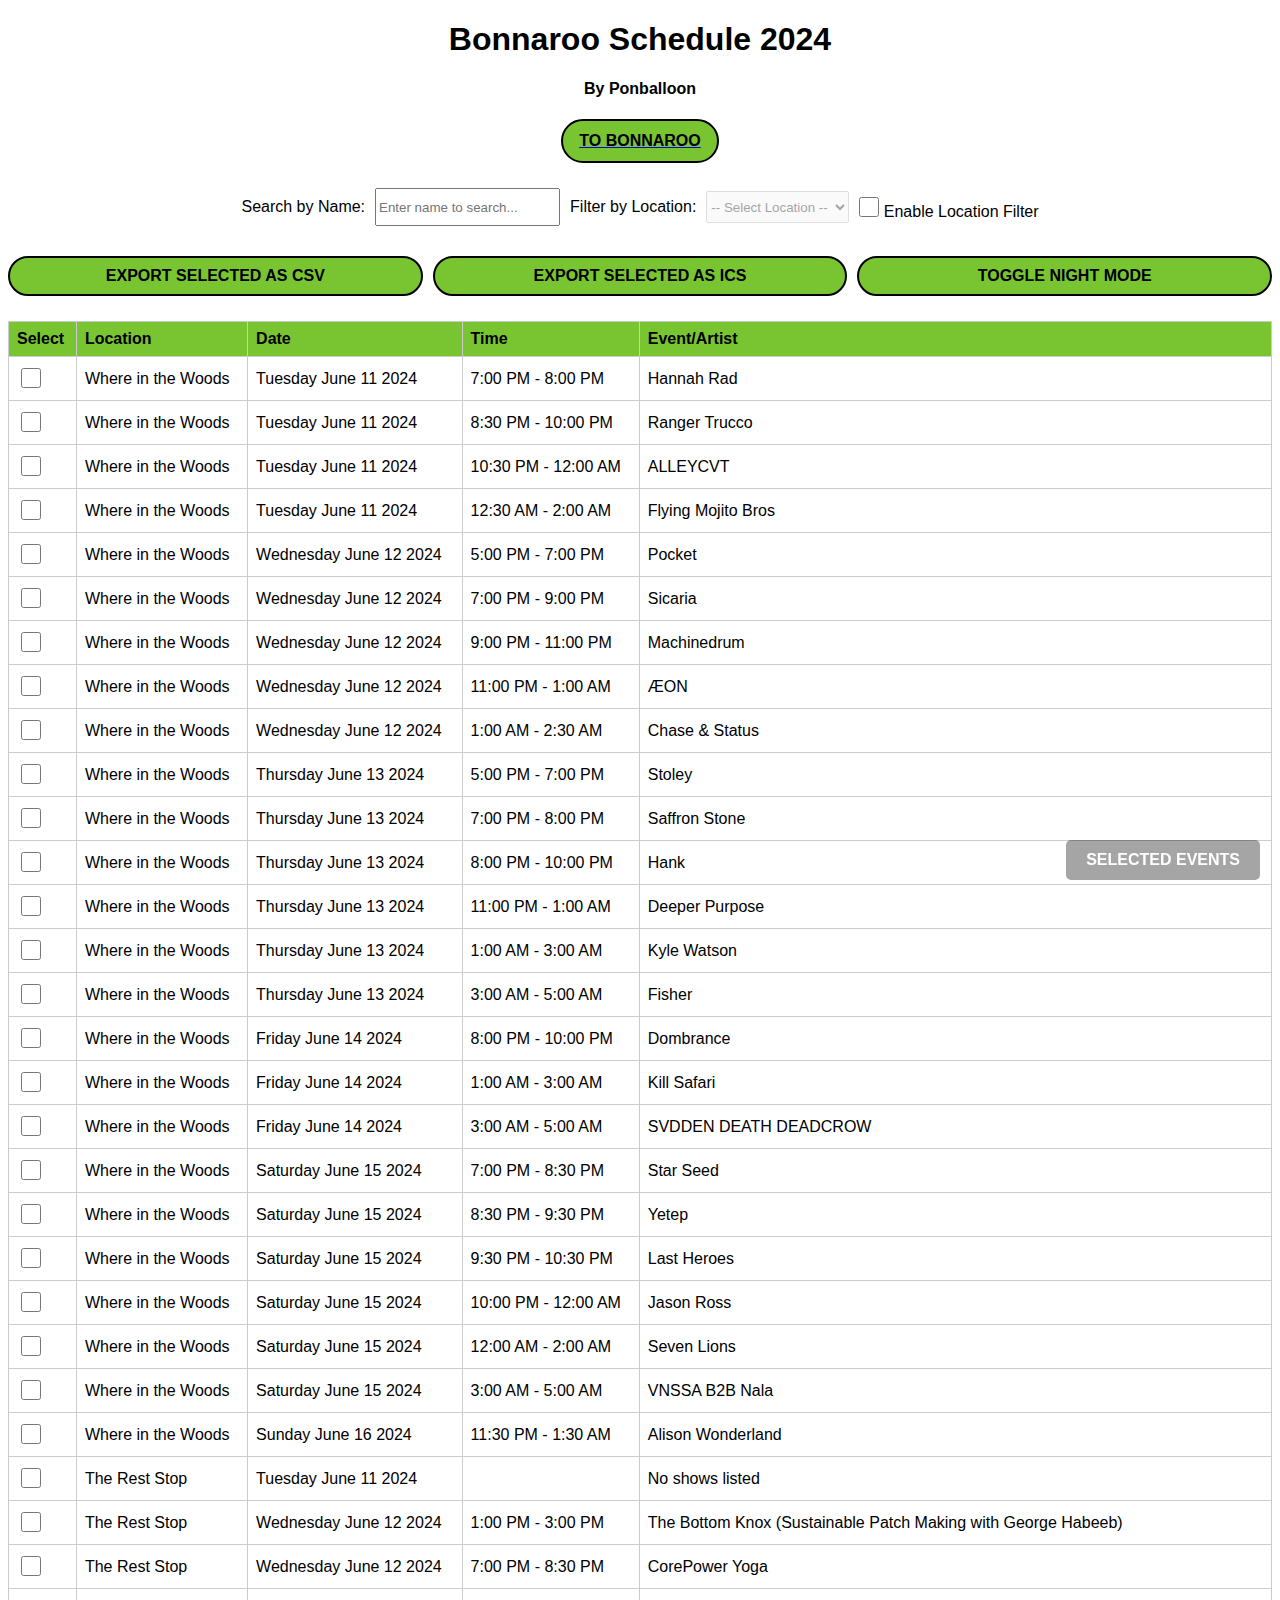
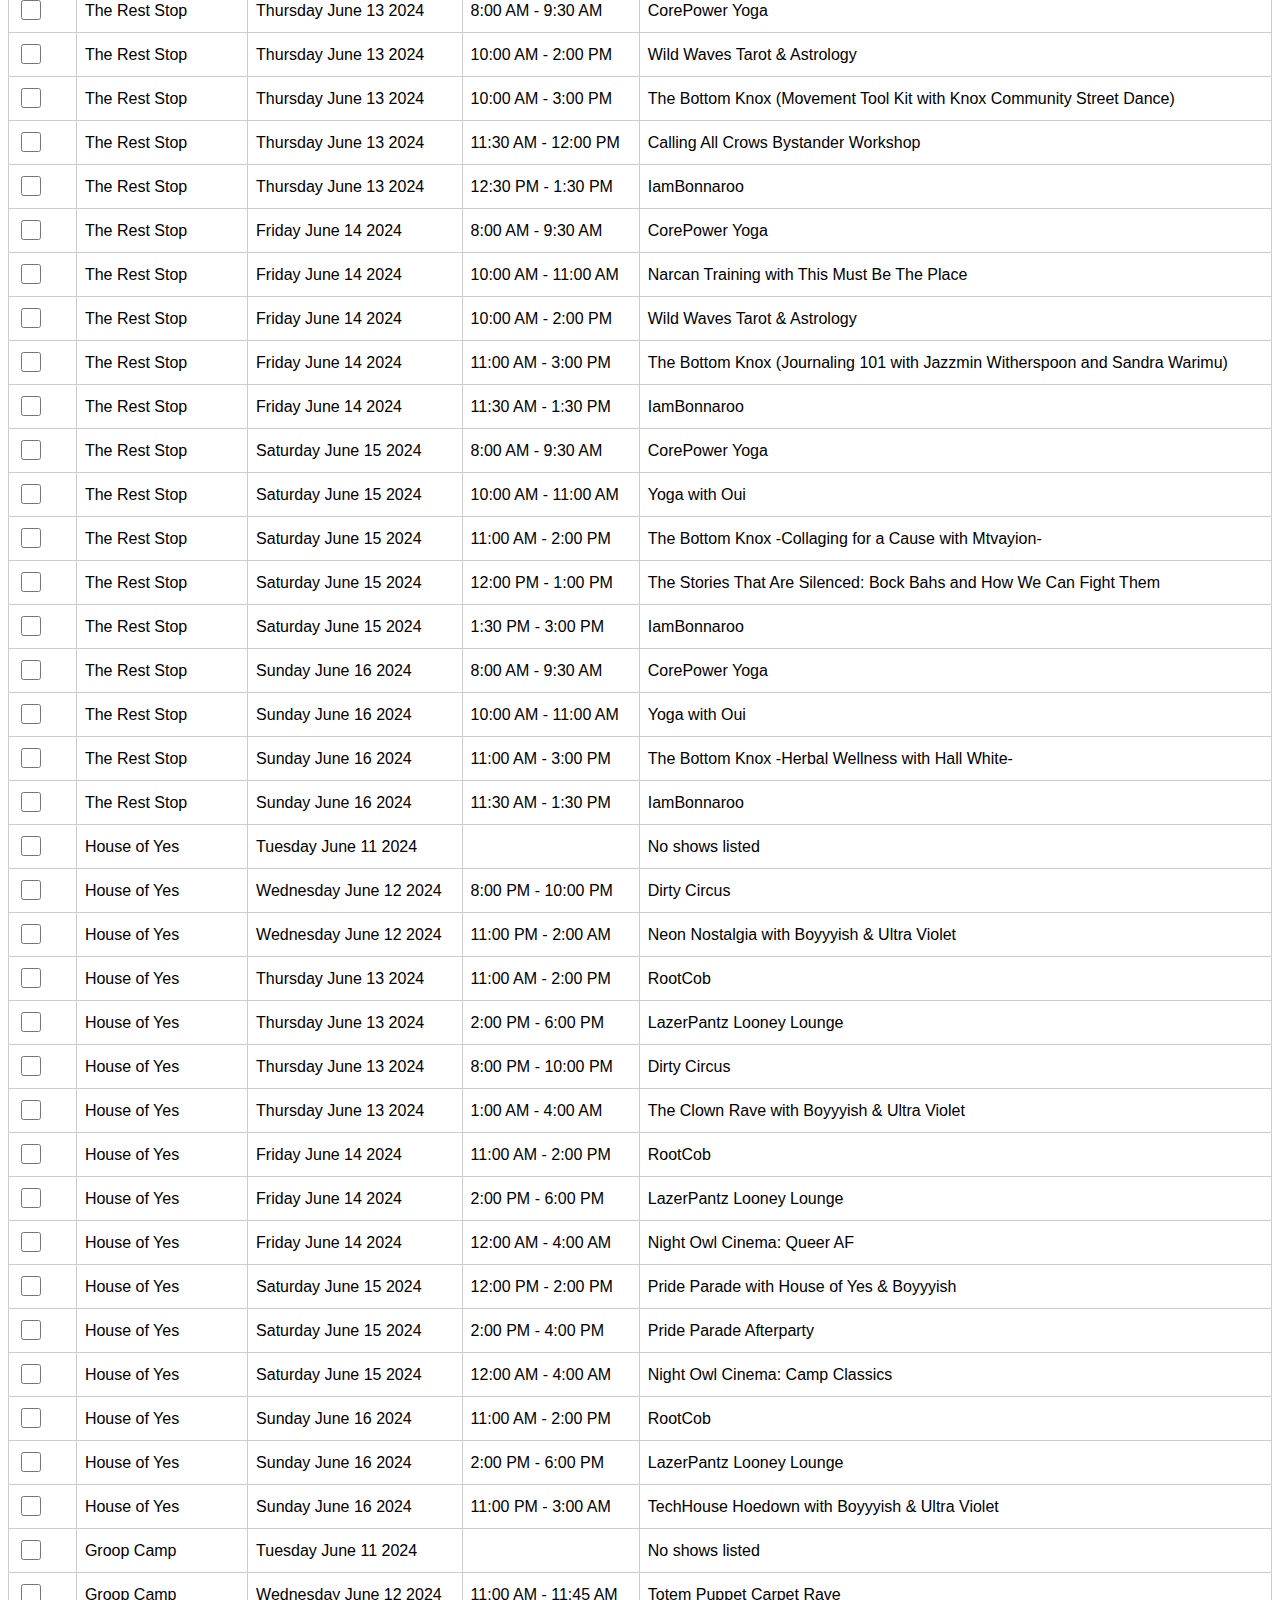
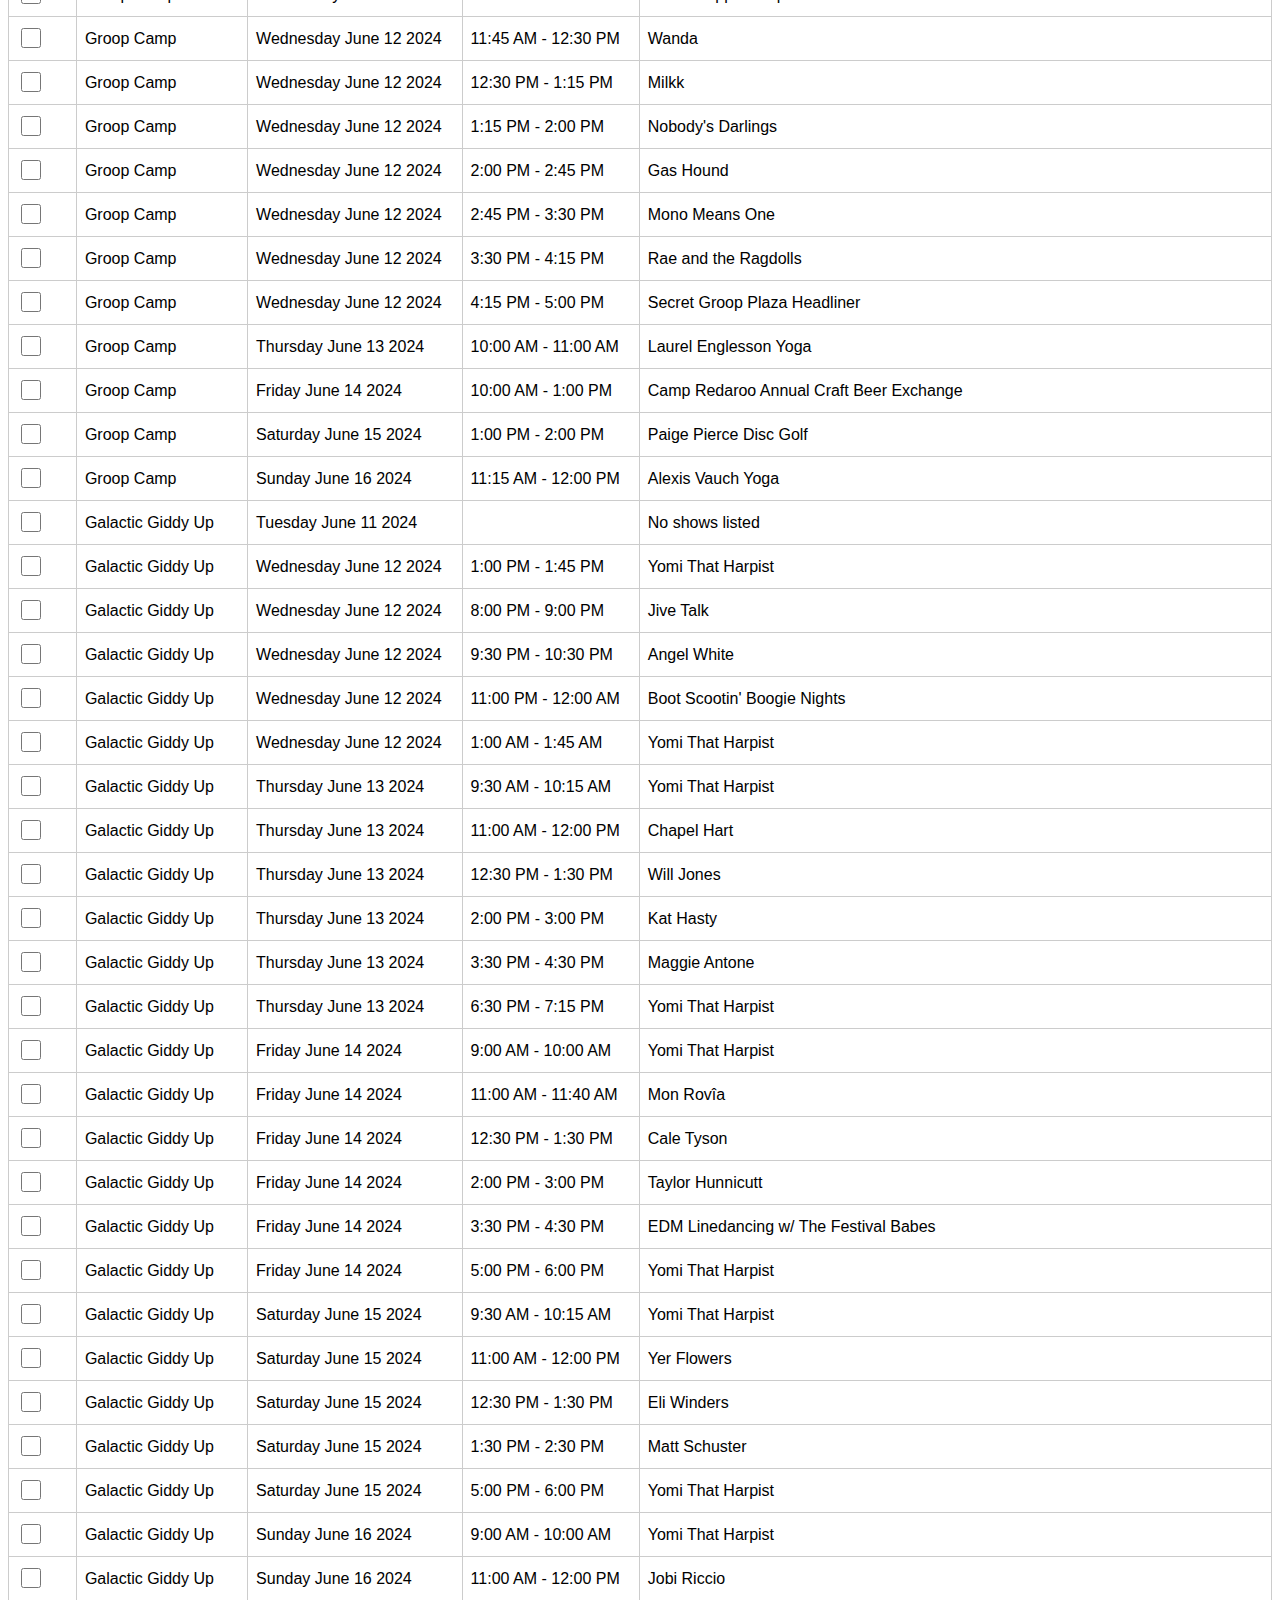
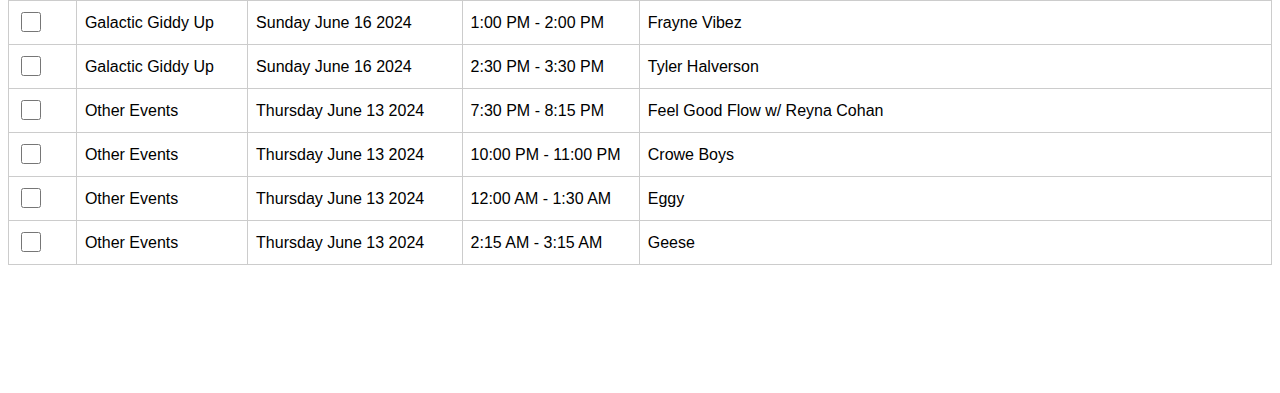
==== outeroo.html @ 345e8611 "Added scheduling exporting and csv export" ====
<!DOCTYPE html>
<html lang="en">
<head>
    <meta charset="UTF-8">
    <meta name="viewport" content="width=device-width, initial-scale=1.0">
    <title>CSV to Table</title>
    <link rel="stylesheet" href="styles.css">
</head>
<body class="day-mode">
    <div class="title">
        <h1>Bonnaroo Schedule 2024</h1>
        <h4>By Ponballoon</h4>

        <a href="index.html"><button>To Bonnaroo</button></a>
    </div>
    
    <script src='https://storage.ko-fi.com/cdn/scripts/overlay-widget.js'></script>
    <script>
      kofiWidgetOverlay.draw('ponballoon', {
        'type': 'floating-chat',
        'floating-chat.donateButton.text': 'Tip Me',
        'floating-chat.donateButton.background-color': '#00b9fe77',
        'floating-chat.donateButton.text-color': '#fff',
      });
    </script>

    <div class="filters">
        <label for="searchName">Search by Name:</label>
        <input type="text" id="searchName" placeholder="Enter name to search...">
        
        <label for="filterLocation">Filter by Location:</label>
        <select id="filterLocation" disabled>
            <!-- Locations will be populated here by JavaScript -->
        </select>
        <label>
            <input type="checkbox" id="enableLocationFilter"> Enable Location Filter
        </label>
    </div>

    <div class="btn-row">
        <button id="exportCSV">Export Selected as CSV</button>
        <button id="exportICS">Export Selected as ICS</button>
        <button id="toggleNightMode" class="btn btn-secondary">Toggle Night Mode</button>
    </div>
    
    <button id="openModal" class="hoverButton">Selected Events</button>

    <div id="modal" class="modal">
        <div class="modal-content">
            <span id="closeModal" class="close">&times;</span>
            <h2>Selected Events</h2>
            <ul id="selectedEventsList">
                <!-- Selected events will be listed here -->
            </ul>
            <div class="btn-row">
                <button id="exportCSV2">Export Selected as CSV</button>
                <button id="exportICS2">Export Selected as ICS</button>
            </div>
        </div>
    </div>

    <table id="eventTable">
        <thead>
            <tr>
                <th>Select</th>
                <th>Location</th>
                <th>Date</th>
                <th>Time</th>
                <th>Event/Artist</th>
            </tr>
        </thead>
        <tbody>
            <!-- Data will be inserted here by JavaScript -->
        </tbody>
    </table>
    <script>
        const csvUrl = 'Outeroo.csv'; 
    </script>
    <script src="main.js"></script>
</body>
</html>
---- styles.css ----
body.day-mode {
    background-color: #ffffff;
    color: #000000;
}

body.night-mode {
    background-color: #161616;
    color: #ffffff;
}

.title{
    text-align: center;
}

.title button{
    margin-left: auto;
    margin-right: auto;
}

.btn-row {
    display: flex;
    justify-content: flex-end;
    gap: 10px;
}
.btn-row button {
    padding: 10px 20px;
}

@media (max-width: 600px) {
    .btn-row {
        flex-direction: column;
        align-items: stretch;
    }
    .btn-row button {
        width: 100%;
        margin-bottom: 10px;
    }
    .btn-row button:last-child {
        margin-bottom: 0;
    }
}

.filters {
    display: flex;
    flex-direction: row;
    align-items: center;
    gap: 10px;
}

.filters select,
.filters input{
    height: 2rem;
}

.filters label,
.filters input,
.filters select {
    margin: 5px 0;
}

@media (max-width: 600px) {
    .filters {
        flex-direction: column;
        align-items: stretch;
    }
    .filters label,
    .filters input,
    .filters select {
        width: 100%;
    }
    .filters input[type="checkbox"] {
        width: auto; /* Let checkbox keep its original size */
    }
}

table {
    width: 100%;
    margin-top: 20px;
}

.hoverButton {
    position: fixed;
    bottom: 20px;
    right: 20px;
    opacity: 0.7;
    transition: opacity 0.3s;
}

.hoverButton:hover {
    opacity: 1;
}

.modal {
    display: none;
    position: fixed;
    z-index: 1;
    left: 0;
    top: 0;
    width: 100%;
    height: 100%;
    overflow: auto;
    background-color: rgba(0, 0, 0, 0.4);
}

.modal-content {
    background-color: #fefefe;
    margin: 15% auto;
    padding: 20px;
    border: 1px solid #888;
    width: 80%;
    max-width: 500px;
}

.close {
    color: #aaa;
    float: right;
    font-size: 28px;
    font-weight: bold;
}

.close:hover,
.close:focus {
    color: black;
    text-decoration: none;
    cursor: pointer;
}
body {
    font-family: Arial, sans-serif;
}

h1 {
    text-align: center;
}

.filters {
    display: flex;
    justify-content: center;
    gap: 10px;
    margin: 20px 0;
}

table {
    width: 100%;
    border-collapse: collapse;
    margin-top: 20px;
    margin-bottom: 8rem;
}

th, td {
    border: 1px solid #ccc;
    padding: 8px;
    text-align: left;
}

th {
    background-color: #79c531;
    color:black
}

input[type="checkbox"] {
    width: 20px;
    height: 20px;
}

/* Hover button style */
.hoverButton {
    position: fixed;
    bottom: 20px;
    right: 20px;
    padding: 10px 20px;
    background-color: rgba(0, 0, 0, 0.5);
    color: white;
    border: none;
    border-radius: 5px;
    cursor: pointer;
    opacity: 0.7;
    transition: opacity 0.3s;
}

.hoverButton:hover {
    opacity: 1;
}

button{
    background-color: #79c531;
    border: 2px solid black;
    text-transform: uppercase;
    white-space: nowrap;
    border-radius: 100vw;
    justify-content: center;
    align-items: center;
    min-height: 2.5rem;
    padding: .75rem 1rem;
    font-family: Poppins, sans-serif;
    font-size: 1rem;
    font-weight: 700;
    line-height: 100%;
    text-decoration: none;
    transition: border-color .2s, color .2s, background-color .2s;
    display: flex;
    position: relative;
}

/* Modal styles */
.modal {
    display: none;
    position: fixed;
    z-index: 1;
    left: 0;
    top: 0;
    width: 100%;
    height: 100%;
    overflow: auto;
    background-color: rgb(0, 0, 0);
    background-color: rgba(0, 0, 0, 0.4);
}

.modal-content {
    margin: 15% auto;
    padding: 20px;
    border: 1px solid #888;
    width: 80%;
    max-width: 500px;
    box-sizing: border-box; /* Ensure padding is included in the width */
}

.btn-row {
    display: flex;
    justify-content: space-between;
    gap: 10px;
    flex-wrap: wrap; /* Allow buttons to wrap within the container */
}

.btn-row button {
    padding: 10px 20px;
    flex: 1; /* Allow buttons to grow and fill the available space */
    margin: 5px 0; /* Add margin for spacing */
}

@media (max-width: 600px) {
    .modal-content {
        width: calc(100% - 20px);
        max-width: none;
        margin: 15% auto 30%;
        padding: 20px;
        box-sizing: border-box;
    }
    .btn-row {
        flex-direction: column;
        align-items: stretch;
    }
    .btn-row button {
        width: 100%;
        margin-bottom: 10px;
    }
    .btn-row button:last-child {
        margin-bottom: 0;
    }
}

/* Modal styles for day mode */
.modal-content {
    background-color: #fefefe;
    color: #000; /* Default text color */
}

/* Modal styles for night mode */
body.night-mode .modal-content {
    background-color: #333;
    color: #fff; /* Text color for night mode */
}


.close {
    color: #aaa;
    float: right;
    font-size: 28px;
    font-weight: bold;
}

.close:hover,
.close:focus {
    color: black;
    text-decoration: none;
    cursor: pointer;
}
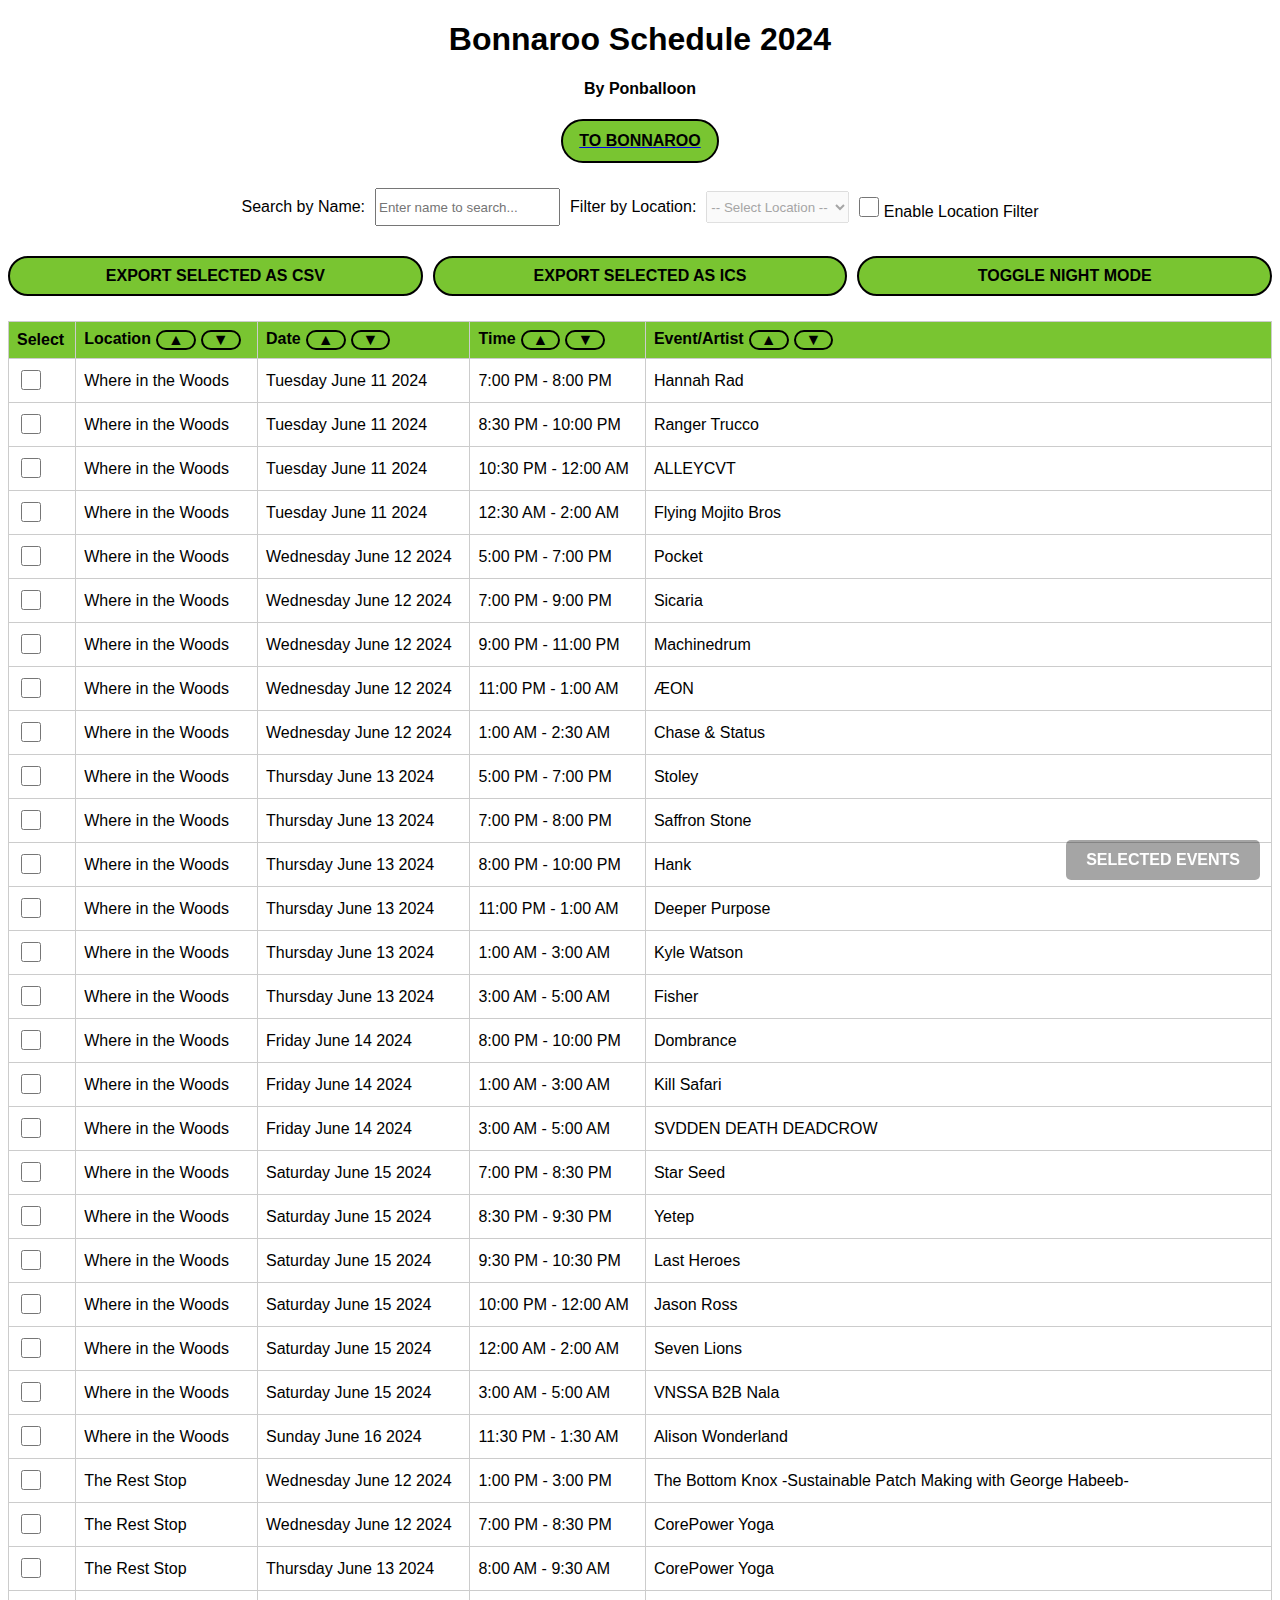
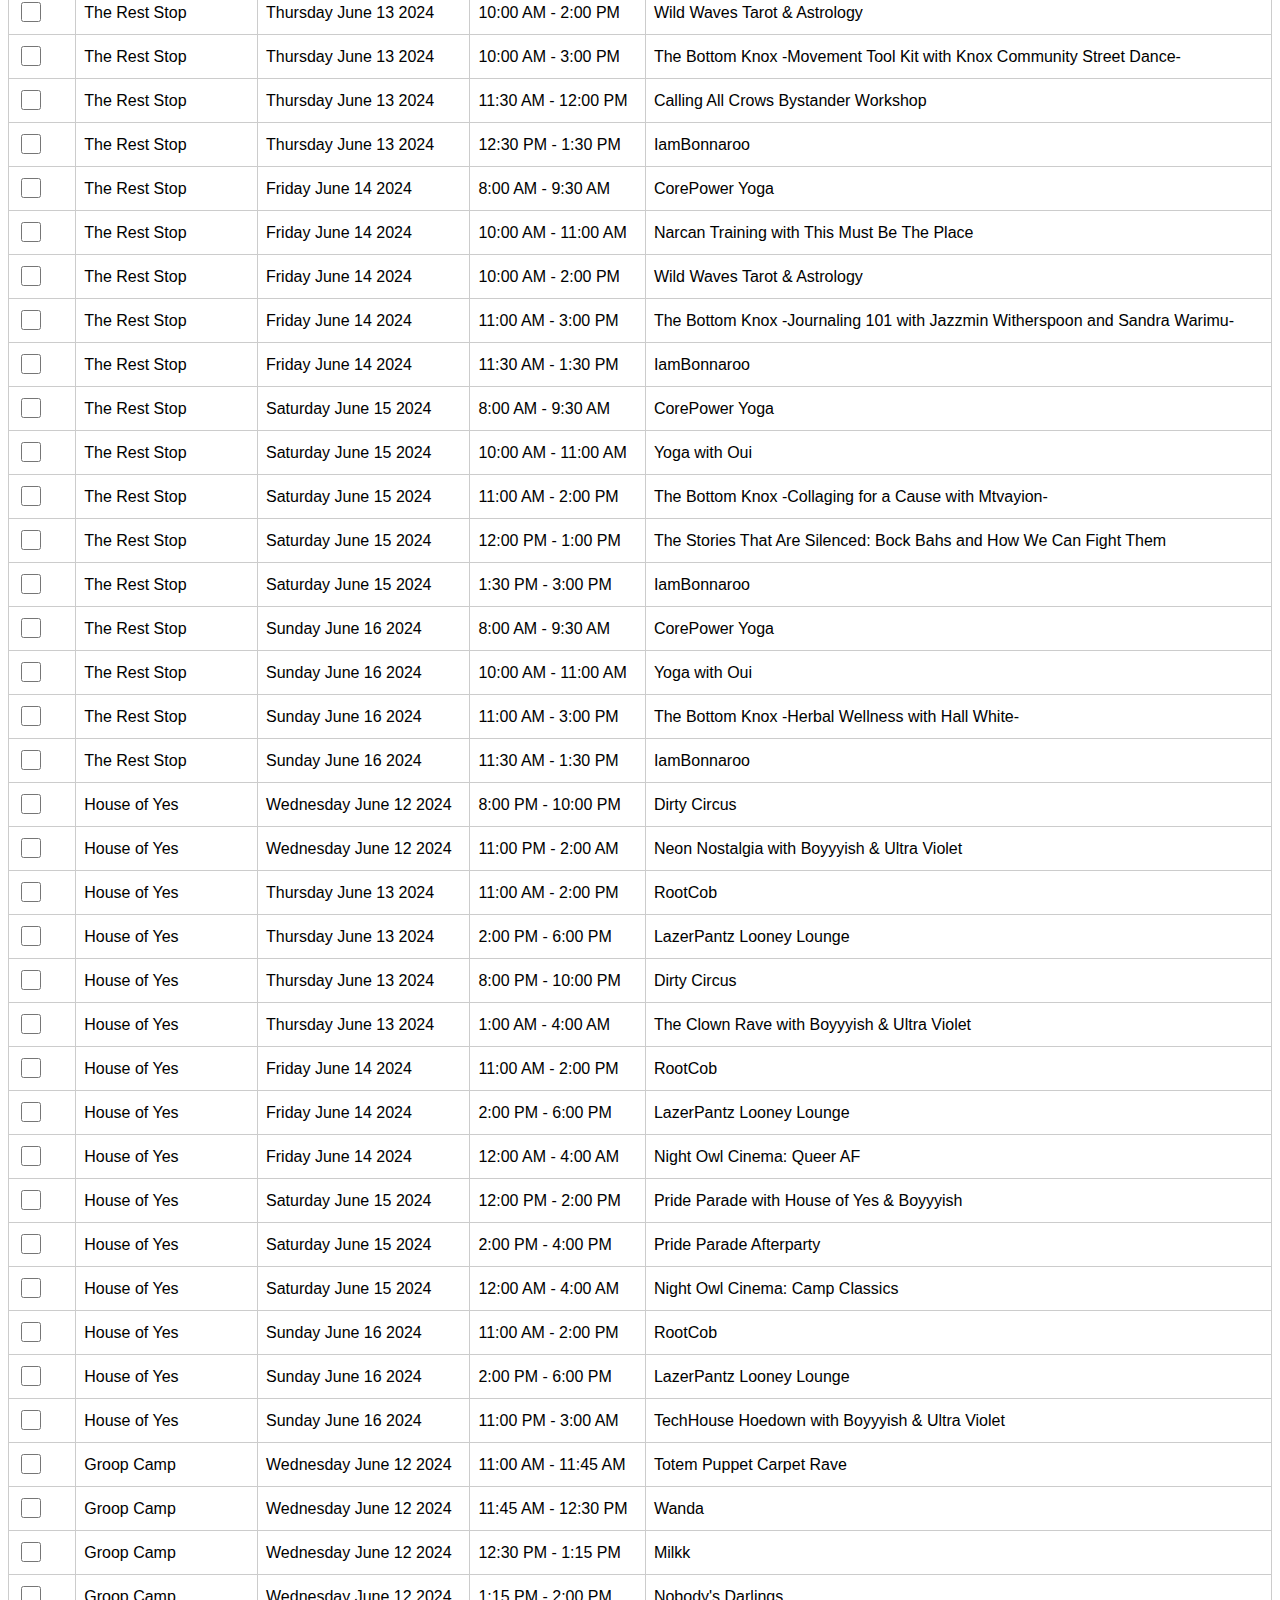
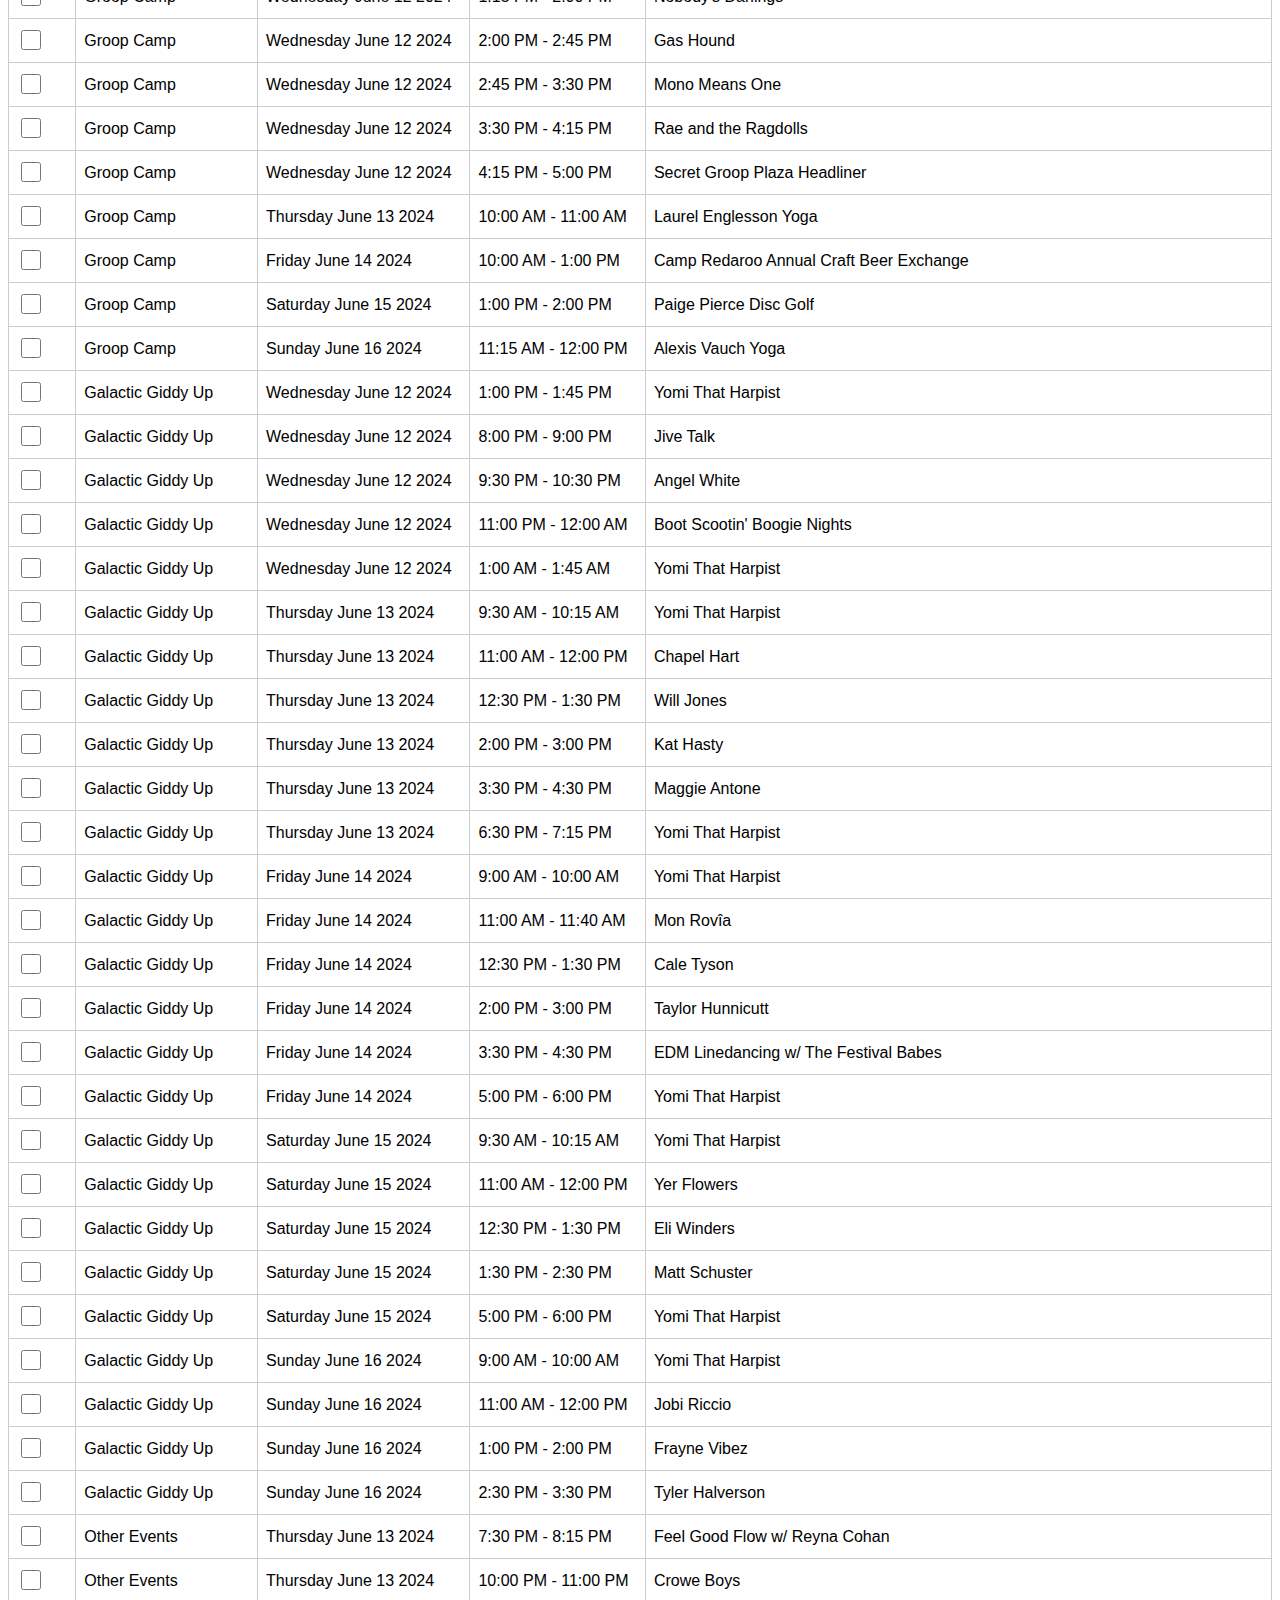
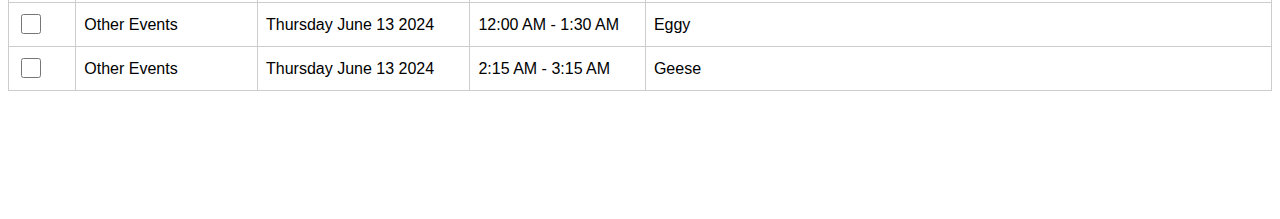
==== commit a9fa5f32: "added sorting to lists accending and decending" ====
--- a/outeroo.html
+++ b/outeroo.html
@@ -63,10 +63,34 @@
         <thead>
             <tr>
                 <th>Select</th>
-                <th>Location</th>
-                <th>Date</th>
-                <th>Time</th>
-                <th>Event/Artist</th>
+        <th>
+            <div class="btn-row-sm">
+                Location
+                <span class="sort-btn" data-column="1" data-order="1">&#9650;</span>
+                <span class="sort-btn" data-column="1" data-order="-1">&#9660;</span>
+            </div>
+        </th>
+        <th>
+            <div class="btn-row-sm">
+                Date
+                <span class="sort-btn" data-column="2" data-order="1">&#9650;</span>
+                <span class="sort-btn" data-column="2" data-order="-1">&#9660;</span>
+            </div>
+        </th>
+        <th>
+            <div class="btn-row-sm">       
+                Time
+                <span class="sort-btn" data-column="3" data-order="1">&#9650;</span>
+                <span class="sort-btn" data-column="3" data-order="-1">&#9660;</span>         
+            </div>
+        </th>
+        <th>
+            <div class="btn-row-sm">          
+                Event/Artist
+                <span class="sort-btn" data-column="4" data-order="1">&#9650;</span>
+                <span class="sort-btn" data-column="4" data-order="-1">&#9660;</span>
+            </div>
+        </th>
             </tr>
         </thead>
         <tbody>
--- a/styles.css
+++ b/styles.css
@@ -24,6 +24,37 @@
 }
 .btn-row button {
     padding: 10px 20px;
+}
+
+.btn-row-sm {
+    display: flex;
+    justify-content: flex-start;
+    text-align: left;
+}
+
+.sort-btn {
+    cursor: pointer;
+    padding: 0px 10px;
+    margin-left: 5px;
+    background-color: #79c531;
+    border: 2px solid black;
+    border-radius: 100vw;
+    font-family: Poppins, sans-serif;
+    font-size: 1rem;
+    font-weight: 700;
+    line-height: 100%;
+    text-decoration: none;
+    display: flex;
+    position: relative;
+}
+
+.sort-asc {
+    background-color: rgb(255, 200, 183);
+}
+
+.sort-desc {
+    background-color: rgb(25, 133, 34);
+    color:white
 }
 
 @media (max-width: 600px) {
